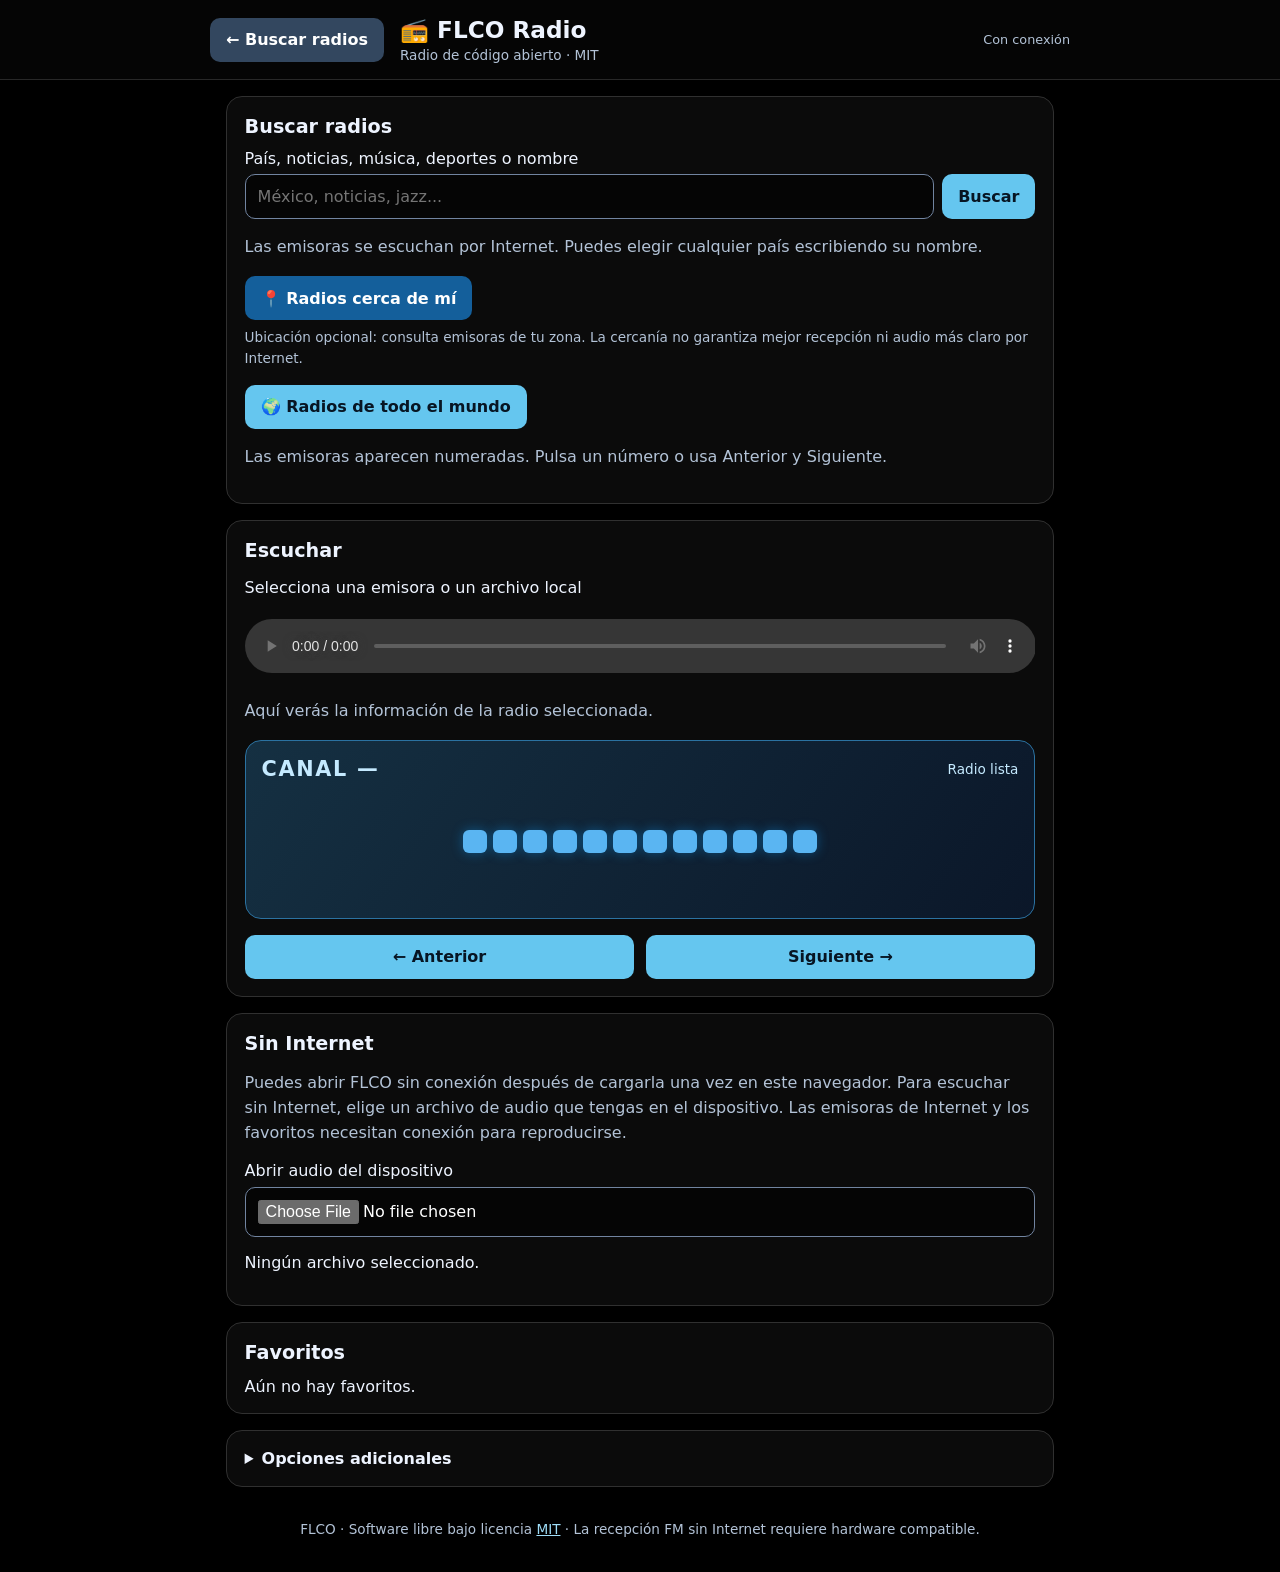
==== index.html @ aed4930d "fix(pages): root index redirects branch deployment to web app instead of README" ====
<!doctype html>
<html lang="es">
<head>
  <meta charset="utf-8">
  <meta name="viewport" content="width=device-width, initial-scale=1">
  <meta name="robots" content="noindex">
  <meta name="theme-color" content="#000000">
  <title>FLCO Radio</title>
  <meta http-equiv="refresh" content="0;url=./web/">
  <script>
    // GitHub Pages configurado con main/(root): entrar a la web real.
    // Si Pages publica ./web con GitHub Actions, este archivo no se incluye.
    location.replace("./web/" + location.search + location.hash);
  </script>
</head>
<body style="background:#000;color:#fff;font:1rem system-ui,sans-serif;padding:2rem">
  <p>Abriendo FLCO Radio… <a style="color:#77cfff" href="./web/">Entrar en la radio</a></p>
</body>
</html>
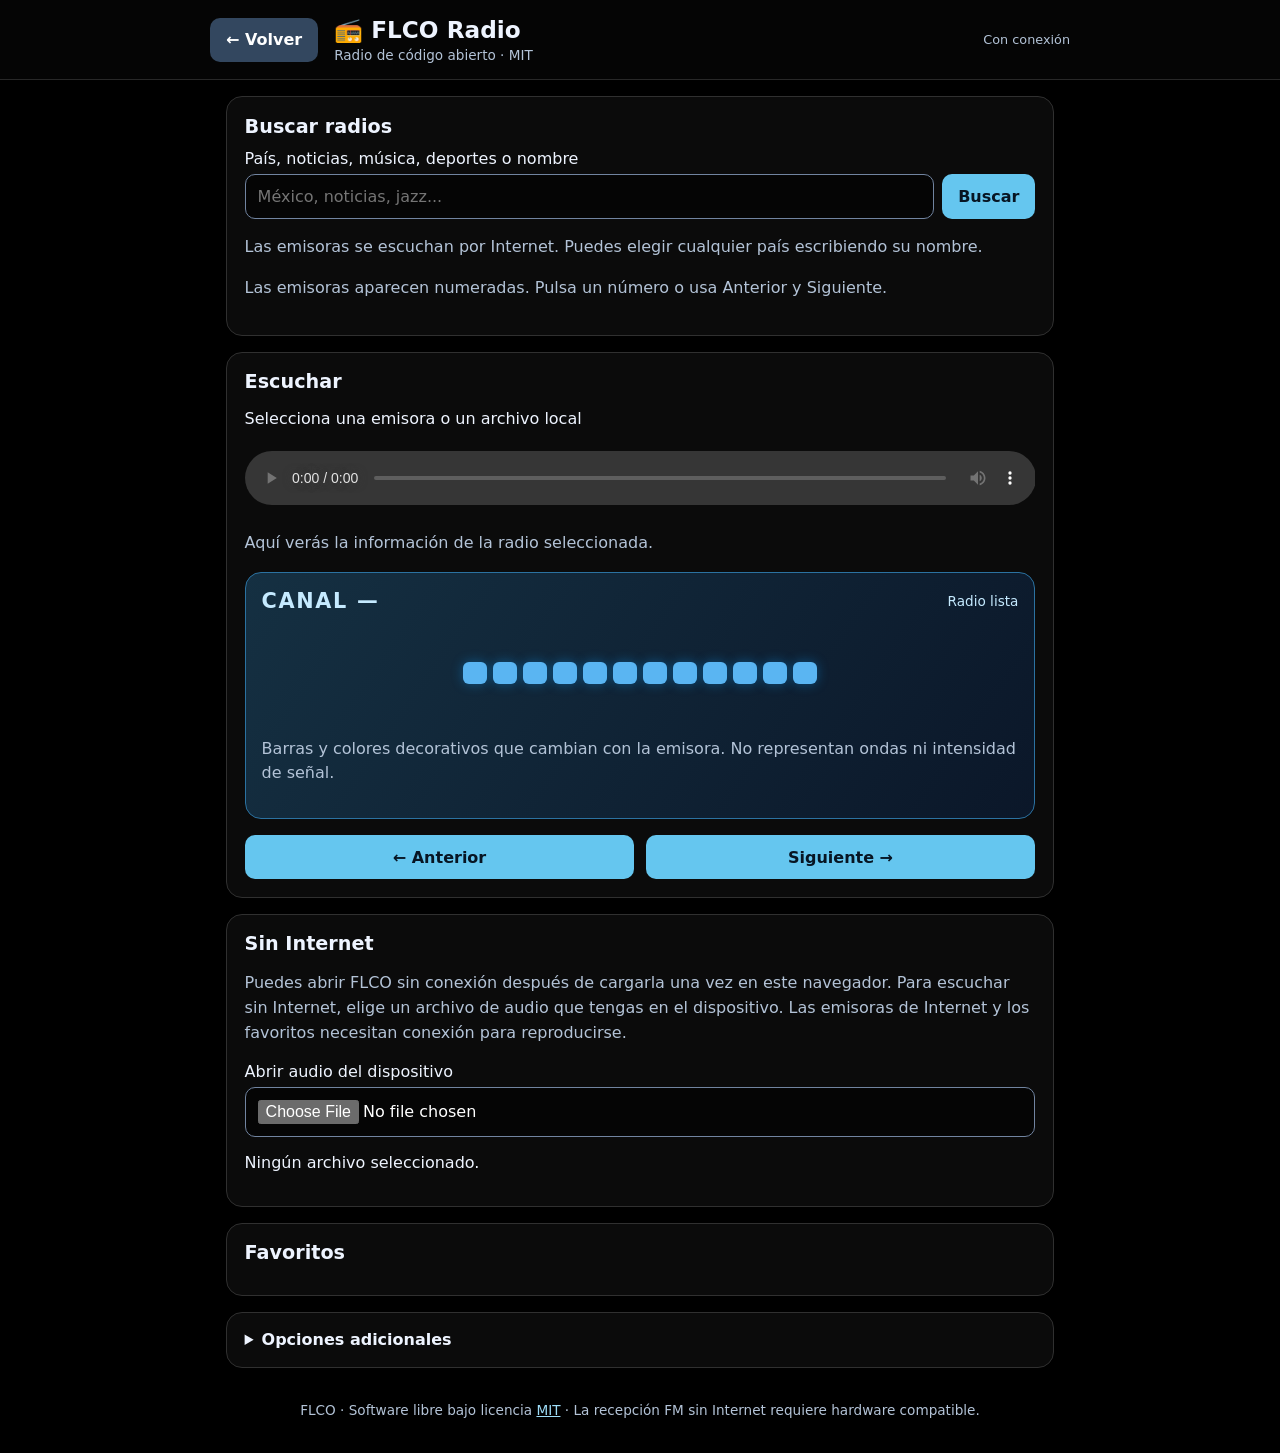
==== commit 97670d37: "fix(seo): remove noindex from root redirect and add search metadata" ====
--- a/index.html
+++ b/index.html
@@ -3,9 +3,15 @@
 <head>
   <meta charset="utf-8">
   <meta name="viewport" content="width=device-width, initial-scale=1">
-  <meta name="robots" content="noindex">
+  <meta name="description" content="FLCO Radio: escucha emisoras online, busca por país o género, cambia de canal y guarda favoritos. Radio web de código abierto.">
+  <link rel="icon" type="image/svg+xml" href="./web/favicon.svg">
+  <link rel="canonical" href="https://dirix24.github.io/FLCO/">
+  <meta property="og:title" content="FLCO Radio · Emisoras online">
+  <meta property="og:description" content="Escucha radios por Internet, busca emisoras y guarda tus favoritas con FLCO Radio.">
+  <meta property="og:image" content="https://dirix24.github.io/FLCO/web/favicon.svg">
+  <meta property="og:site_name" content="FLCO Radio">
   <meta name="theme-color" content="#000000">
-  <title>FLCO Radio</title>
+  <title>FLCO Radio · Escucha emisoras online</title>
   <meta http-equiv="refresh" content="0;url=./web/">
   <script>
     // GitHub Pages configurado con main/(root): entrar a la web real.
